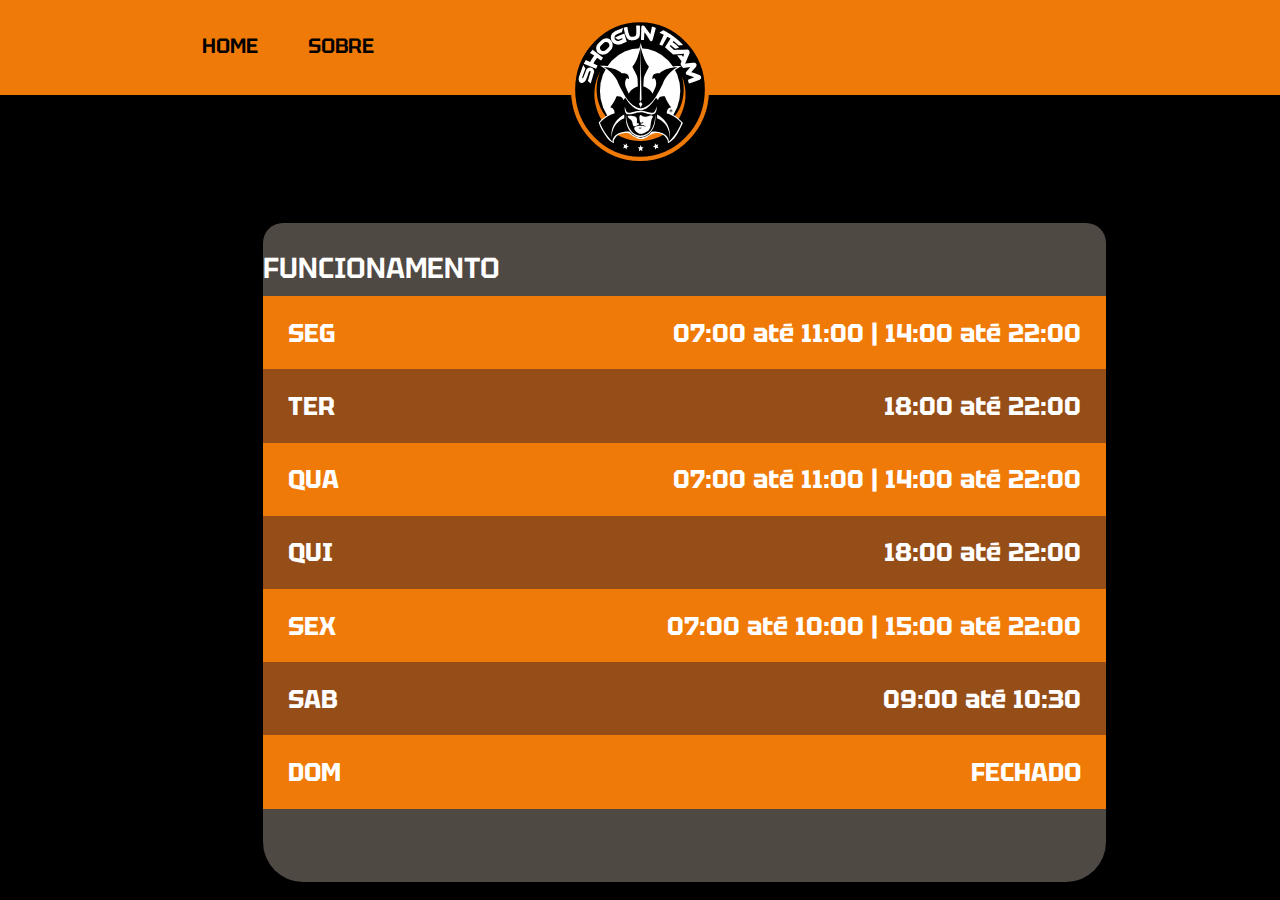
==== about.html @ d8a0e9fd "teste" ====
<!DOCTYPE html>
<html lang="pt-br">
<head>
    <meta charset="UTF-8">
    <meta name="viewport" content="width=device-width, initial-scale=1.0">
    <link rel="shortcut icon" href="/assets/shogunicon.ico" type="image/x-icon">
    <title>Sobre Shogun Team Pinheirinho</title>
    <link rel="stylesheet" href="/style/style.css">
</head>
<body>
    <header class="menu-superior">
        <nav class="menu-links">
            <a class="laranja" href="index.html">HOME</a>
            <a class="laranja" href="about.html">SOBRE</a>
        </nav>
        <section class="container">
            <div class="imagem-shogun">
                <img src="/assets/shogunimage-2.svg" alt="Imagem-Shogun">
            </div>
        </div>
        </section>
    </header>
    
    <main class="conteudo-principal">
        <div class="container-about">
        <section class="alinhamento">
            <div class="cubo-um">
                <h1 class="titulo-funcionamento">FUNCIONAMENTO</h1>
            </div>
            <div class="cubo-dois">
                <div class="texto-um">
                    <h4 class="dia-semana">SEG</h4>
                </div>
                <h5 class="horario-semana">07:00 até 11:00 | 14:00 até 22:00</h5>
            </div>
            <div class="cubo-tres">
                <h4 class="dia-semana">TER</h4>
                <h5 class="horario-semana">18:00 até 22:00</h5>
            </div>
            <div class="cubo-quatro">
                <h4 class="dia-semana">QUA</h4>
                <h5 class="horario-semana">07:00 até 11:00 | 14:00 até 22:00</h5>
            </div>
            <div class="cubo-cinco">
                <h4 class="dia-semana">QUI</h4>
                <h5 class="horario-semana">18:00 até 22:00</h5>
            </div>
            <div class="cubo-seis">
                <h4 class="dia-semana">SEX</h4>
                <h5 class="horario-semana">07:00 até 10:00 | 15:00 até 22:00</h5>
            </div>
            <div class="cubo-sete">
                <h4 class="dia-semana">SAB</h4>
                <h5 class="horario-semana">09:00 até 10:30</h5>
            </div>
            <div class="cubo-oito">
                <h4 class="dia-semana">DOM</h4>
                <h5 class="horario-semana">FECHADO</h5>
            </div>
            <div class="cubo-nove">
            </div>
        </section>
       </div>
    </main>
</body>
</html>
---- style/style.css ----
@import url('https://fonts.googleapis.com/css2?family=Krona+One&family=Montserrat:wght@400;600&family=Tektur:wght@600;900&display=swap');
@import url('https://fonts.googleapis.com/css2?family=Krona+One&family=Montserrat:wght@400;600&family=Tektur:wght@600;900&family=Yantramanav&display=swap');

@keyframes anima{

    0%{
        transform: scale(1);
    }
    100%{
        transform: scale(1.01);
    }
}

:root{
    --cor--um: #F07A08;
    --cor--dois: #000000;
    --cor--tres: #FFFFFF;
    --cor--quatro: #964E18;
    --cor--cinco: #4F4944;

    --font-um: 'Tektur', cursive;
    --font-dois: 'Yantramanav', sans-serif;
}
        
*{
    margin: 0;
    padding: 0;
}

body{
    box-sizing: border-box;
    transition: 0.3s;
    background-color: var(--cor--dois);
}

header{
    width: 100%;
}

.menu-superior{
    display: flex;
    justify-content: center;
    background-color: var(--cor--um);
    width: 100%;
    height: 95px;
}

.laranja{
    font-size: 1.3rem;
    text-decoration: none;

    color: var(--cor--dois);
    font-family: var(--font-um);
    font-weight: 600;
}

.menu-links{
    display: flex;
    justify-content: left;
    padding-top: 32px; 
    padding-right: 55%; 
    flex-direction: row;
    gap: 50px;
    position: absolute;
}

.botao-menu{
    font-size: 1.3rem;
    text-decoration: none;

    color: var(--cor--dois);
    font-family: var(--font-dois);
    font-weight: 600;
}

.container{
    display: flex;
    justify-content: center;
    justify-content: space-between;
}


.menu-superior img{
    flex-direction: column;
    align-items: center;
    padding: 13% 0% 0% 0%;
    height: 150%;
    width: 100%;
}


.conteudo-principal{
    display: flex;
    align-items: center;
    flex-direction: column;
    width: 100%;
    height: 100%;
}

.titulo-destaque{
    display: flex;
    justify-content: center;
    align-items: center;
    flex-direction: column;

    padding-top: 6.5%;
    font-family: var(--font-um);
    font-size: 1.6rem;
    font-weight: 900;

    color: var(--cor--tres);
}

.link-tree{
    display: flex;
    justify-content: space-between;
    align-items: center;
    flex-direction: column;
    padding-top: 4%;
    gap: 25px;
    font-family: var(--font-dois);
    margin-bottom: 3.4%;
}

.botao-um{
    display: flex;
    justify-content: center;
    align-items: center;
    
    text-decoration: none;
    font-size : 1.5rem;
    font-weight: 400;
    color: var(--cor--dois);

    background-color: var(--cor--um);
    border-radius: 8px;
    width: 330px; 
    height: 70px;

    box-shadow: 0px 10px 0px 0px var(--cor--quatro);
    transition: transform 0.2s, box-shadow 0.2s;
}

.botao-um:hover {
    transform: translateY(2px);
    box-shadow: 0 1px 3px rgba(0, 0, 0, 0.2);
  }

  .botao-dois{
    display: flex;
    justify-content: center;
    align-items: center;
    
    text-decoration: none;
    font-size : 1.5rem;
    font-weight: 400;
    color: var(--cor--dois);

    background-color: var(--cor--um);
    border-radius: 8px;
    width: 330px; 
    height: 70px;

    box-shadow: 0px 10px 0px 0px var(--cor--quatro);
    transition: transform 0.2s, box-shadow 0.2s;
}

.botao-dois:hover {
    transform: translateY(2px);
    box-shadow: 0 1px 3px rgba(0, 0, 0, 0.2);
  }

  .botao-tres{
    display: flex;
    justify-content: center;
    align-items: center;
    
    text-decoration: none;
    font-size : 1.5rem;
    font-weight: 400;
    color: var(--cor--dois);

    background-color: var(--cor--um);
    border-radius: 8px;
    width: 330px; 
    height: 70px;

    box-shadow: 0px 10px 0px 0px var(--cor--quatro);
    transition: transform 0.2s, box-shadow 0.2s;
}

.botao-tres:hover {
    transform: translateY(2px);
    box-shadow: 0 1px 3px rgba(0, 0, 0, 0.2);
  }

  .botao-quatro{
    display: flex;
    justify-content: center;
    align-items: center;
    
    text-decoration: none;
    font-size : 1.5rem;
    font-weight: 400;
    color: var(--cor--dois);

    background-color: var(--cor--um);
    border-radius: 8px;
    width: 330px; 
    height: 70px;

    box-shadow: 0px 10px 0px 0px var(--cor--quatro);
    transition: transform 0.2s, box-shadow 0.2s;
}

.botao-quatro:hover {
    transform: translateY(2px);
    box-shadow: 0 1px 3px rgba(0, 0, 0, 0.2);
  }


  /* about html */

  .imagem-lutador{
    position: fixed;
    left: 0%;
    opacity: 40%;
  }

  .container-about{
    display: flex;
    justify-content: center;
    padding: 10% 15% 0% 0%;
  }

  .cubo-um{
    width: 725px; 
    height: 64px;

    border-radius: 20px 20px 0 0;
    background-color: var(--cor--cinco);
  }
  
  .cubo-dois{
    width: 725px; 
    height: 64px;

    background-color: var(--cor--um);
  }

  .cubo-tres{
    width: 725px; 
    height: 64px;

    background-color: var(--cor--quatro);
  }

  .cubo-quatro{
    width: 725px; 
    height: 64px;

    background-color: var(--cor--um);
  }

  .cubo-cinco{
    width: 725px; 
    height: 64px;

    background-color: var(--cor--quatro);
  }

  .cubo-seis{
    width: 725px; 
    height: 64px;

    background-color: var(--cor--um);
  }

  .cubo-sete{
    width: 725px; 
    height: 64px;

    background-color: var(--cor--quatro);
  }

  .cubo-oito{
    width: 725px; 
    height: 64px;

    background-color: var(--cor--um);
  }

  .cubo-nove{
    width: 725px; 
    height: 55px;

    border-radius: 0 0 40px 40px;
    background-color: var(--cor--cinco);
  }

  .titulo-funcionamento{
    color: var(--cor--tres);
    font-family: var(--font-um);
    font-weight: 600;
    font-size: 1.8rem;

    display: flex;
    justify-content: center;
    padding-top: 2%;
  }

  .dia-semana{
    font-family: var(--font-um);
    color: var(--cor--tres);
    font-size: 1.6rem;
    justify-content: left;
  }

  .horario-semana{
    font-family: var(--font-um);
    color: var(--cor--tres);
    font-size: 1.6rem;

    display: flex;
    justify-content: right;
  }

.cubo-dois,
.cubo-tres,
.cubo-quatro,
.cubo-cinco,
.cubo-seis,
.cubo-sete,
.cubo-oito,
.cubo-nove {
  display: flex;
  align-items: center;
  justify-content: space-between;
}

.dia-semana,
.horario-semana {
  margin: 0 25px;
}


.cubo-um,
.cubo-dois,
.cubo-tres,
.cubo-quatro,
.cubo-cinco,
.cubo-seis,
.cubo-sete,
.cubo-oito,
.cubo-nove {
  width: 150%;
  height: 25%;
  display: flex;
  align-items: center;
}



  @media (max-width: 1100px){
            
    .titulo-destaque{
         padding-top: 10%;
    }  

}

@media (max-width: 750px){
            
    .titulo-destaque{
         padding-top: 15%;
    }  

}

@media (max-width: 600px){
            
    .menu-links{
        padding-left: 55%;
         gap: 200px;
    }  

}

@media (max-width: 450px){
            
    .titulo-destaque{
         padding-top: 25%;
    }  

}

@media (max-width: 390px){
            
    .menu-links{
        padding-left: 55%;
         gap: 150px;
    }  

}
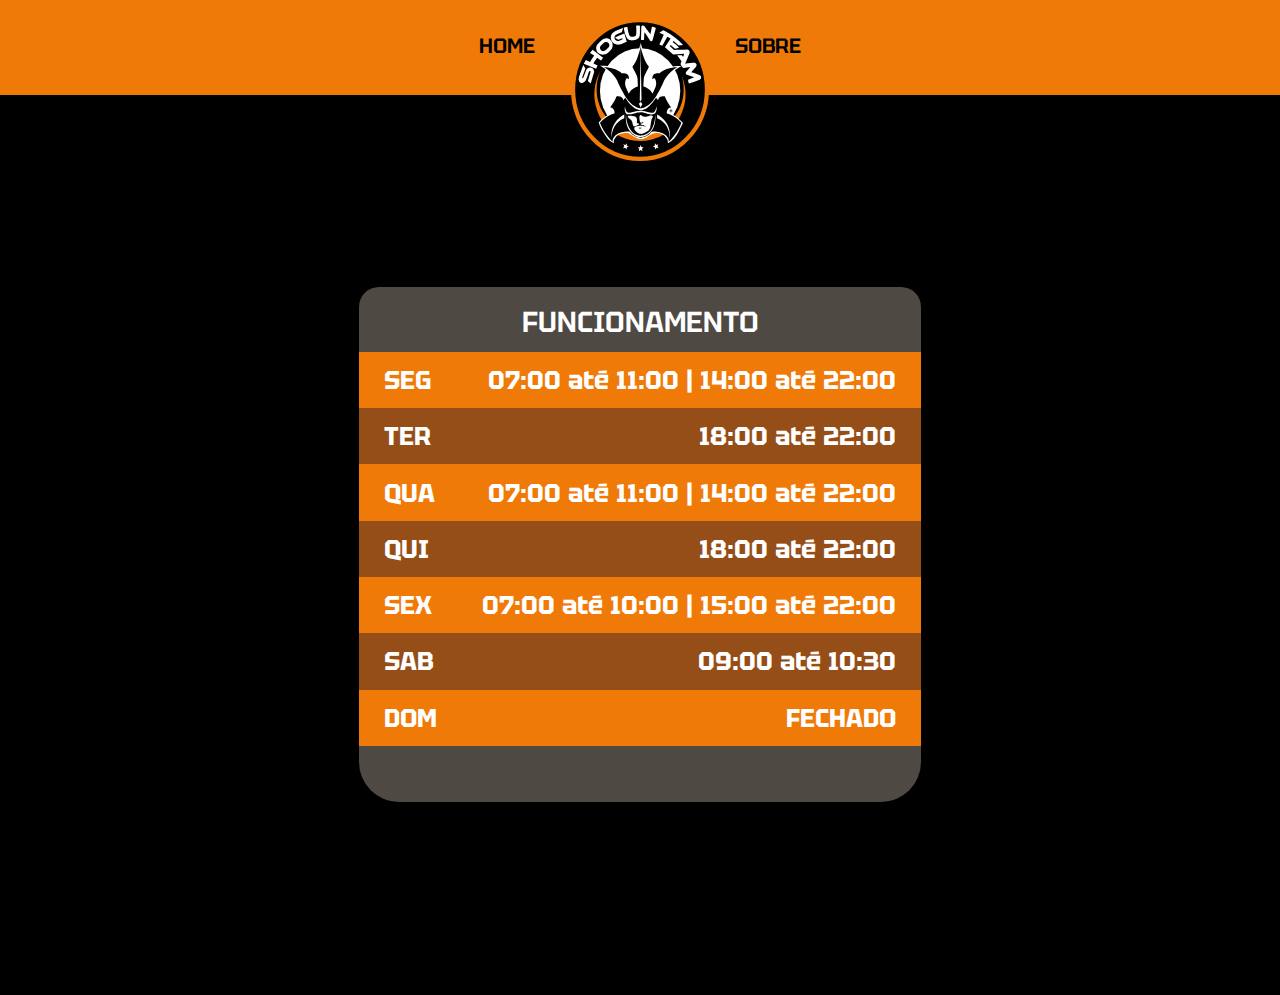
==== commit 108a643f: "update.css" ====
--- a/about.html
+++ b/about.html
@@ -5,6 +5,7 @@
     <meta name="viewport" content="width=device-width, initial-scale=1.0">
     <link rel="shortcut icon" href="/assets/shogunicon.ico" type="image/x-icon">
     <title>Sobre Shogun Team Pinheirinho</title>
+    <link rel="stylesheet" href="https://cdn.jsdelivr.net/npm/bootstrap-icons@1.10.5/font/bootstrap-icons.css">
     <link rel="stylesheet" href="/style/style.css">
 </head>
 <body>
--- a/style/style.css
+++ b/style/style.css
@@ -31,17 +31,16 @@
     box-sizing: border-box;
     transition: 0.3s;
     background-color: var(--cor--dois);
-}
-
-header{
     width: 100%;
+    height: 100%;
+    min-height: 100vh;
+    
 }
 
 .menu-superior{
     display: flex;
     justify-content: center;
     background-color: var(--cor--um);
-    width: 100%;
     height: 95px;
 }
 
@@ -58,9 +57,8 @@
     display: flex;
     justify-content: left;
     padding-top: 32px; 
-    padding-right: 55%; 
     flex-direction: row;
-    gap: 50px;
+    gap: 200px;
     position: absolute;
 }
 
@@ -93,8 +91,7 @@
     display: flex;
     align-items: center;
     flex-direction: column;
-    width: 100%;
-    height: 100%;
+    min-height: 100vh;
 }
 
 .titulo-destaque{
@@ -221,16 +218,10 @@
 
   /* about html */
 
-  .imagem-lutador{
-    position: fixed;
-    left: 0%;
-    opacity: 40%;
-  }
-
   .container-about{
     display: flex;
     justify-content: center;
-    padding: 10% 15% 0% 0%;
+    padding-top: 15%;
   }
 
   .cubo-um{
@@ -305,8 +296,7 @@
     font-size: 1.8rem;
 
     display: flex;
-    justify-content: center;
-    padding-top: 2%;
+    padding-top: 1%;
   }
 
   .dia-semana{
@@ -325,6 +315,7 @@
     justify-content: right;
   }
 
+.cubo-um,
 .cubo-dois,
 .cubo-tres,
 .cubo-quatro,
@@ -353,12 +344,16 @@
 .cubo-sete,
 .cubo-oito,
 .cubo-nove {
-  width: 150%;
-  height: 25%;
+  width: 100%;
+  height: 20%;
   display: flex;
   align-items: center;
 }
 
+.cubo-um{
+    justify-content: center;
+    height: 23%;
+}
 
 
   @media (max-width: 1100px){
@@ -367,6 +362,15 @@
          padding-top: 10%;
     }  
 
+    .titulo-funcionamento{
+        font-size: 1.4rem;
+    }
+    .dia-semana{
+        font-size: 1.4rem;
+    }
+    .horario-semana{
+        font-size: 1.4rem;
+    }
 }
 
 @media (max-width: 750px){
@@ -374,16 +378,22 @@
     .titulo-destaque{
          padding-top: 15%;
     }  
-
+    .container-about{
+        padding: 30% 0% 0% 0%;
+      }
 }
 
 @media (max-width: 600px){
             
-    .menu-links{
-        padding-left: 55%;
-         gap: 200px;
-    }  
-
+    .titulo-funcionamento{
+        font-size: 1.2rem;
+    }
+    .dia-semana{
+        font-size: 1.2rem;
+    }
+    .horario-semana{
+        font-size: 1.2rem;
+    }
 }
 
 @media (max-width: 450px){
@@ -391,15 +401,38 @@
     .titulo-destaque{
          padding-top: 25%;
     }  
-
+    .container-about{
+        padding: 40% 0% 0% 0%;
+      }
+      .titulo-funcionamento{
+        font-size: 1rem;
+    }
+    .dia-semana{
+        font-size: 1rem;
+    }
+    .horario-semana{
+        font-size: 1rem;
+    }
 }
 
 @media (max-width: 390px){
             
     .menu-links{
-        padding-left: 55%;
          gap: 150px;
     }  
-
-}
-
+    .container-about{
+        padding: 50% 0% 0% 0%;
+      }
+
+    .titulo-funcionamento{
+        font-size: 0.8rem;
+    }
+    .dia-semana{
+        font-size: 0.8rem;
+    }
+    .horario-semana{
+        font-size: 0.8rem;
+    }
+
+}
+
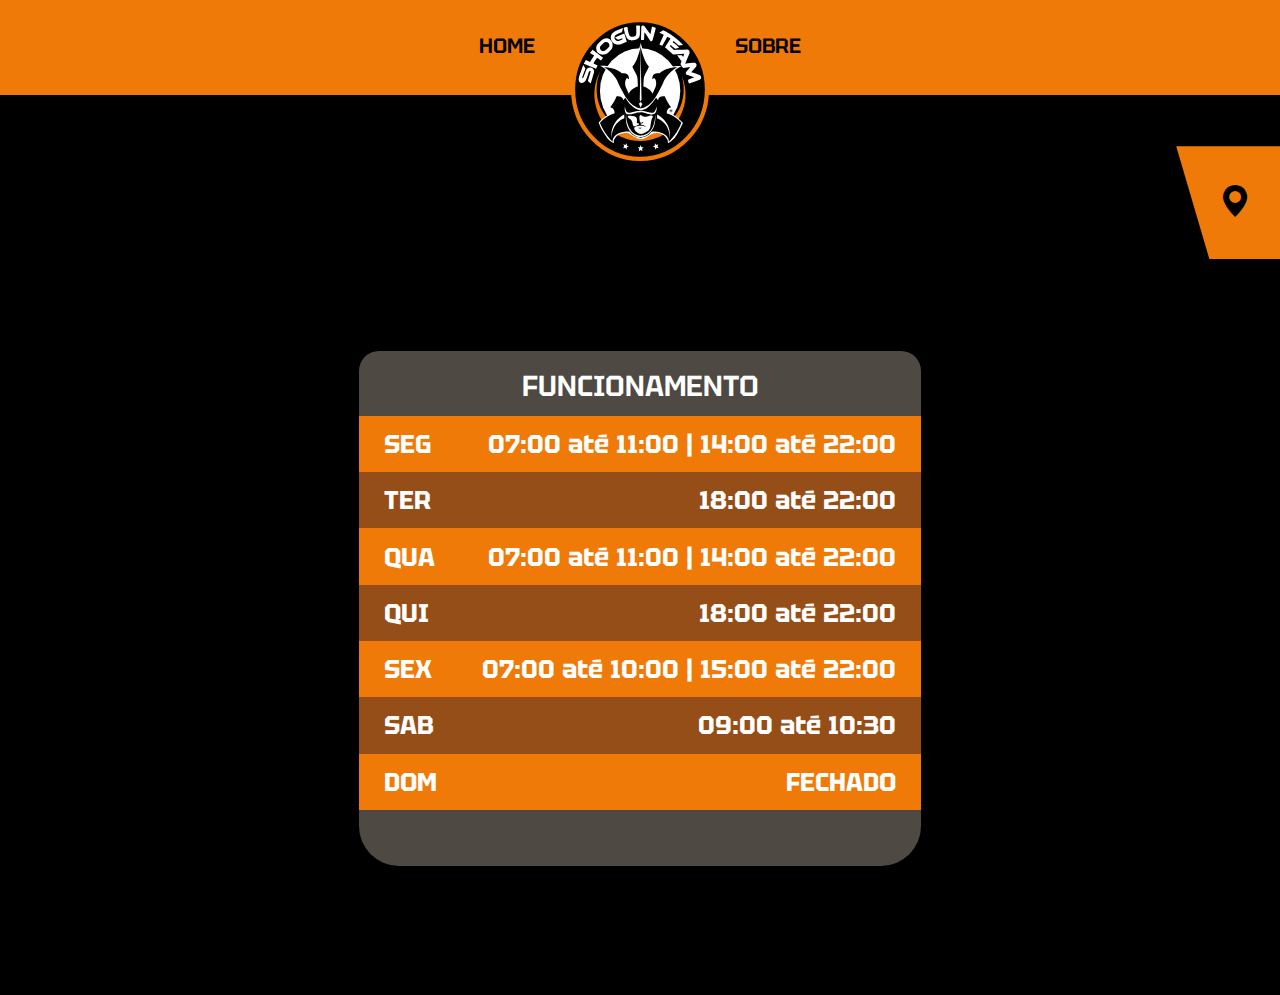
==== commit d9c6fb48: "teste" ====
--- a/about.html
+++ b/about.html
@@ -23,6 +23,18 @@
     </header>
     
     <main class="conteudo-principal">
+        <div class="container-local">
+            <div class="botao-localizacao">
+                <i class="bi bi-geo-alt-fill"></i>
+                <div class="conteudo-local">
+                    <h5 class="conteudo-localizacao-um">Rua Luciano Piuzzi, 147 - Pinheirinho</h5>
+                    <h6 class="conteudo-localizacao-dois">Curitiba - PR, 81820-010</h6>
+                    <div class="copy-button">
+                        <i class="bi bi-files"></i>
+                    </div>
+                </div>
+            </div>
+        </div>   
         <div class="container-about">
         <section class="alinhamento">
             <div class="cubo-um">
--- a/style/style.css
+++ b/style/style.css
@@ -217,6 +217,95 @@
 
 
   /* about html */
+
+  .container-local{
+    padding-top: 4%;
+    padding-bottom: 1%;
+  }
+
+  .botao-localizacao{
+    display: flex;
+    justify-content: center;
+    gap: 15px;
+    align-items: center;
+
+    background-color: var(--cor--um);
+    clip-path: polygon(0% 0%,100% 0%, 100% 100%, 32% 100%);
+
+    position: absolute;
+    right: 0;
+    
+    padding-left: 1%;
+    width: 91px;
+    height: 113px;
+    transition: all .3s ease-out;
+  }
+
+  .botao-localizacao:hover {
+    width: 450px;
+    clip-path: polygon(0% 0%, 100% 0%, 100% 100%, 15% 100%);
+
+    .conteudo-localizacao-um{
+      opacity: 1; 
+    }
+    .conteudo-localizacao-dois{
+      opacity: 1;
+    }
+
+    .bi-geo-alt-fill{
+      font-size: 2rem;
+      position: relative;
+    }
+  }
+
+  .bi-geo-alt-fill{
+    font-size: 2rem;
+    position: absolute;
+  }
+
+  .conteudo-local{
+    display: flex;
+    justify-content: space-between;
+    overflow: hidden;
+    flex-direction: column;
+  }
+
+  .conteudo-localizacao-um{
+    font-size: 1.3rem;
+    font-family: var(--font-dois);
+    font-weight: 600;
+
+    overflow: hidden;
+    opacity: 0;
+    transition: all .3s ease-out;
+  }
+
+  .conteudo-localizacao-dois{
+    font-size: 1.1rem;
+    font-family: var(--font-dois);
+    font-weight: 600;
+
+    overflow: hidden;
+    opacity: 0;
+    transition: all .3s ease-out;
+  }
+
+  .copy-button{
+    display: flex;
+    justify-content: center;
+    align-items: center;
+    border-radius: 12px;
+    
+    width: 40px;
+    height: 40px;
+
+    background-color: var(--cor--quatro);
+  }
+
+  .bi-files{
+    padding-top: 5px;
+    font-size: 1.3rem;
+  }
 
   .container-about{
     display: flex;
@@ -371,20 +460,39 @@
     .horario-semana{
         font-size: 1.4rem;
     }
+
+    .conteudo-localizacao-um{
+      font-size: 1.1rem;
+    }
+  
+    .conteudo-localizacao-dois{
+      font-size: 0.9rem;
+    }
+    .container-local{
+      padding-top: 10%;
+      padding-bottom: 1%;
+    }
+    .botao-localizacao{
+      width: 70px;
+      height: 100px;
+    }
 }
 
 @media (max-width: 750px){
-            
-    .titulo-destaque{
-         padding-top: 15%;
-    }  
-    .container-about{
-        padding: 30% 0% 0% 0%;
-      }
+
+  .container-local{
+    padding-top: 15%;
+    padding-bottom: 8%;
+  }
 }
 
 @media (max-width: 600px){
             
+  .container-local{
+    padding-top: 18%;
+    padding-bottom: 10%;
+  }
+
     .titulo-funcionamento{
         font-size: 1.2rem;
     }
@@ -394,17 +502,25 @@
     .horario-semana{
         font-size: 1.2rem;
     }
+
+    .conteudo-localizacao-um{
+      font-size: 0.9rem;
+    }
+  
+    .conteudo-localizacao-dois{
+      font-size: 0.7rem;
+    }
+    .botao-localizacao:hover {
+      width: 350px;
+      height: 100px;
+      clip-path: polygon(0% 0%, 100% 0%, 100% 100%, 15% 100%);
+    }
+
 }
 
 @media (max-width: 450px){
             
-    .titulo-destaque{
-         padding-top: 25%;
-    }  
-    .container-about{
-        padding: 40% 0% 0% 0%;
-      }
-      .titulo-funcionamento{
+    .titulo-funcionamento{
         font-size: 1rem;
     }
     .dia-semana{
@@ -412,6 +528,15 @@
     }
     .horario-semana{
         font-size: 1rem;
+    }
+    .botao-localizacao:hover {
+      width: 330px;
+      height: 70px;
+      clip-path: polygon(0% 0%, 100% 0%, 100% 100%, 15% 100%);
+    }
+    .container-local{
+      padding-top: 20%;
+      padding-bottom: 12%;
     }
 }
 
@@ -420,10 +545,16 @@
     .menu-links{
          gap: 150px;
     }  
-    .container-about{
-        padding: 50% 0% 0% 0%;
-      }
-
+
+    .botao-localizacao:hover {
+      width: 300px;
+      height: 70px;
+      clip-path: polygon(0% 0%, 100% 0%, 100% 100%, 15% 100%);
+    }
+    .container-local{
+      padding-top: 24%;
+      padding-bottom: 12%;
+    }
     .titulo-funcionamento{
         font-size: 0.8rem;
     }
